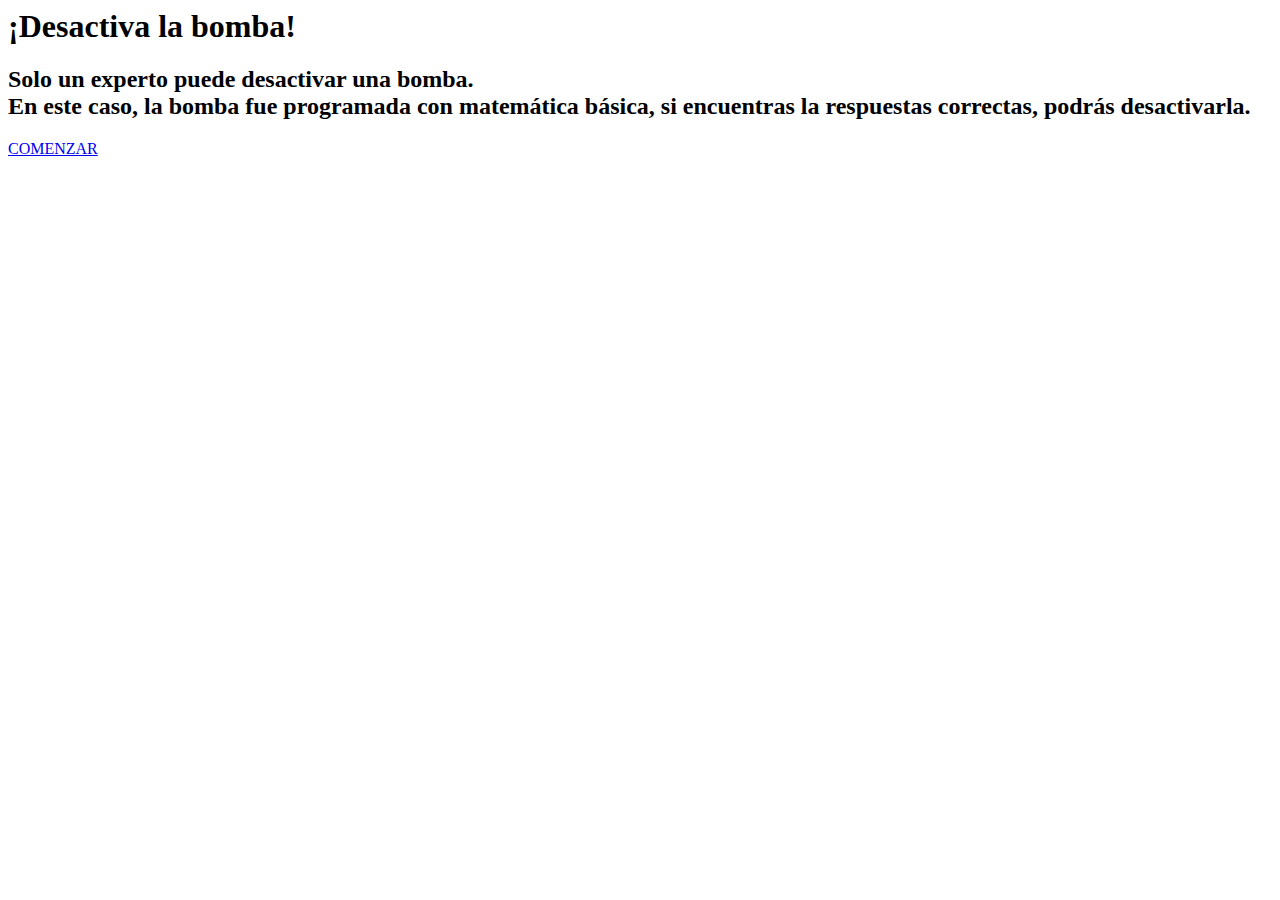
==== index.html @ 725ad241 "Add files via upload" ====
<DOCTYPE html>
    <html>
      <head>
        <meta charset="utf-8">
    	 <link rel="stylesheet" type="text/css" href="proyecto.css"> 
         <script src="proyecto.js"></script>
         <meta name="viewport" content="width=device-width, user-scalable=no, initial-scale=1.0, maximum-scale=1.0, minimum-scale=1.0">
 
     </head>
          <body>
                <header>
                    <h1 class="titulo">¡Desactiva la bomba!</h1>
                </header>
                    <h2 class="bienvenida">Solo un experto puede desactivar una bomba. <br> En este caso, la bomba fue programada con matemática básica, si encuentras la respuestas correctas, podrás desactivarla.</h2>
                    <div id="boton">
                      <a href="nivel1.html">COMENZAR</a></div>
                      
                
                
          </body>  
 </html>
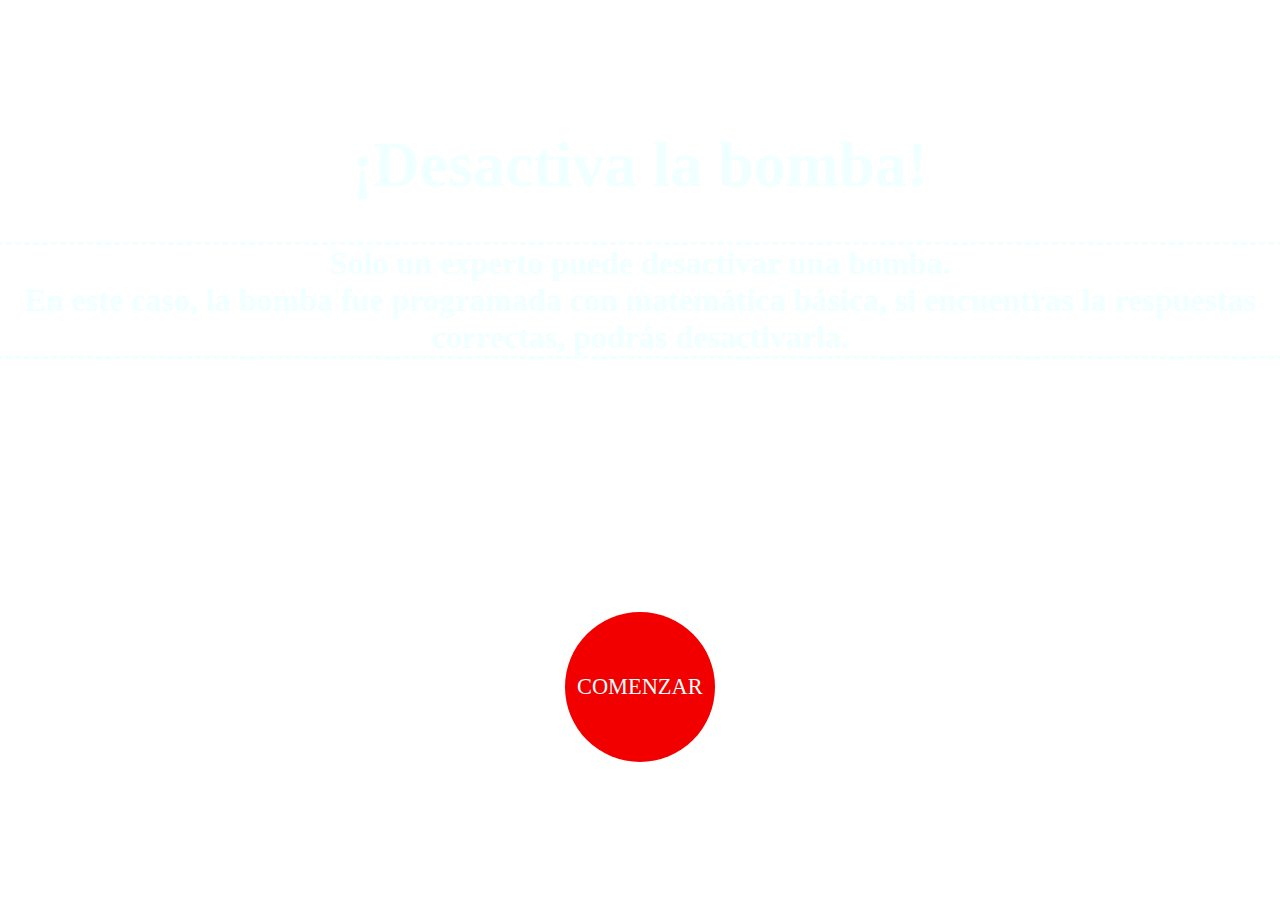
==== commit 030586e9: "Update index.html" ====
--- a/index.html
+++ b/index.html
@@ -2,8 +2,8 @@
     <html>
       <head>
         <meta charset="utf-8">
-    	 <link rel="stylesheet" type="text/css" href="proyecto.css"> 
-         <script src="proyecto.js"></script>
+    	 <link rel="stylesheet" type="text/css" href="css/proyecto.css"> 
+         <script src="js/proyecto.js"></script>
          <meta name="viewport" content="width=device-width, user-scalable=no, initial-scale=1.0, maximum-scale=1.0, minimum-scale=1.0">
  
      </head>
@@ -13,7 +13,7 @@
                 </header>
                     <h2 class="bienvenida">Solo un experto puede desactivar una bomba. <br> En este caso, la bomba fue programada con matemática básica, si encuentras la respuestas correctas, podrás desactivarla.</h2>
                     <div id="boton">
-                      <a href="nivel1.html">COMENZAR</a></div>
+                      <a href="pages/nivel1.html">COMENZAR</a></div>
                       
                 
                 
--- a/css/proyecto.css
+++ b/css/proyecto.css
@@ -0,0 +1,120 @@
+body {margin: 0;}
+h1 {text-align: center; font-size: 4rem; color: azure;}
+#boton {height: 150px; width: 150px; margin: auto; border-radius: 100%;background-color: #f20000; margin-top: 20%;} 
+#boton:hover{
+    -webkit-transform: scale(1.12,1.12);
+    -webkit-transition-timing-function: ease-out;
+    -webkit-transition-duration: 100ms;
+    -moz-transform: scale(1.12,1.12);
+    -moz-transition-timing-function: ease-out;
+    -moz-transition-duration: 100ms;
+     box-shadow: 0 0 10px #f40000, 0 0 40px #f40000, 0 0 80px #f40000; } 
+
+a {font-size: 1.4rem; line-height: 150px; color: azure; margin-left: 12px; text-decoration: none; }
+
+.bienvenida {font-size: 2rem; text-align: center; outline-style: dashed; color: azure;}
+body {  
+    background-image: url(https://www.wallpapertip.com/wmimgs/48-486092_atomic-bomb-explosion-over-city-buildings-hd-wallpaper.jpg);
+    
+    background-position: center center;
+
+    background-repeat: no-repeat;
+    
+    background-attachment: fixed;
+      
+    background-size: cover;
+   
+    margin-top: 10%;
+}
+#princ {font-size: 2.5rem; color: azure; text-align: center;}   
+#tiempoNivel {font-size: 2rem; text-align: center; color: azure;}
+#bomba {width: 500px; height: 300px; margin: 0 auto; display: block;}
+.text-center {width: 124px; height: 93px; background-color: #80be3e; color:black; font-family: fantasy; font-size: 3rem; margin-left: 44%; margin-top: -12.6%; position: absolute; line-height: 95px;}
+#actNivelUno {display:inline; font-size: 2rem; font-family: fantasy ;text-align: center; background-color: azure; color: black; width: 600px; height: 50px; margin-left: 27.6%;}
+#actNivelDos {display:inline; font-size: 2rem; font-family: fantasy ;text-align: center; background-color: azure; color: black; width: 600px; height: 50px; margin-left: 30%;}
+#actNivelTres {display:inline; font-size: 2rem; font-family: fantasy ;text-align: center; background-color: azure; color: black; width: 600px; height: 50px; margin-left: 32%;}
+button{font-size: 2rem; margin-top: 2%; font-family: fantasy;}
+#nivelCompleto {width: 200px; height: 240px; margin: 0 auto; display: block; margin-top: 0%; position: relative;}
+ 
+.sidebar {
+    position: fixed;
+    height: 70%;
+    width: 0;
+    right: 0;
+    z-index: 1;
+    background-color: #ffffff;
+    overflow-x: hidden;
+    transition: 0.4s;
+    padding: 1rem 0;
+    box-sizing:border-box;
+    float: right;
+}
+
+.sidebar .boton-cerrar {
+    position: absolute;
+    top: 0.5rem;
+    right: 1rem;
+    font-size: 2rem;
+    display: block;
+    padding: 0;
+    line-height: 1.5rem;
+    margin: 0;
+    height: 32px;
+    width: 32px;
+    text-align: center;
+    vertical-align: top;
+}
+
+.sidebar ul, .sidebar li{
+    margin:0;
+    padding:0;
+    list-style:none inside;
+}
+
+.sidebar ul {
+    margin: 4rem auto;
+    display: block;
+    width: 80%;
+    min-width:200px;
+}
+
+.sidebar a {
+    display: block;
+    font-size: 120%;
+    color: #000000;
+    text-decoration: none;
+    
+}
+
+.sidebar a:hover{
+    color:#ffffff;
+    background-color: #ff0000;
+
+}
+
+
+#contenido {
+    transition: margin-left .4s;
+    padding: 1rem;
+}
+
+.abrir-cerrar {
+    color: #2E88C7;
+    font-size:1rem;   
+}
+
+#cerrar {
+    display:none;
+}
+    
+#usuario {
+      font-size: 1.6rem;
+       text-align: center;
+      margin-top: 3%;
+      font-family: monospace;
+   }
+#textHelp {font-size: 2rem; text-align: center; font-family: monospace;}   
+#foto {width: 150px; border-radius: 100%; margin: 0 auto; display: block;}   
+#error {background: #ffffff; width: 70px; height: 70px; border-radius: 100%; margin-left: 70%; margin-bottom: 9%; margin-top: -12%;} 
+#indicador  {font-size: 30px; margin-left: 71.4%; margin-top: -12%;}
+#ayuda {font-size: 30px; position: fixed; right: 20;}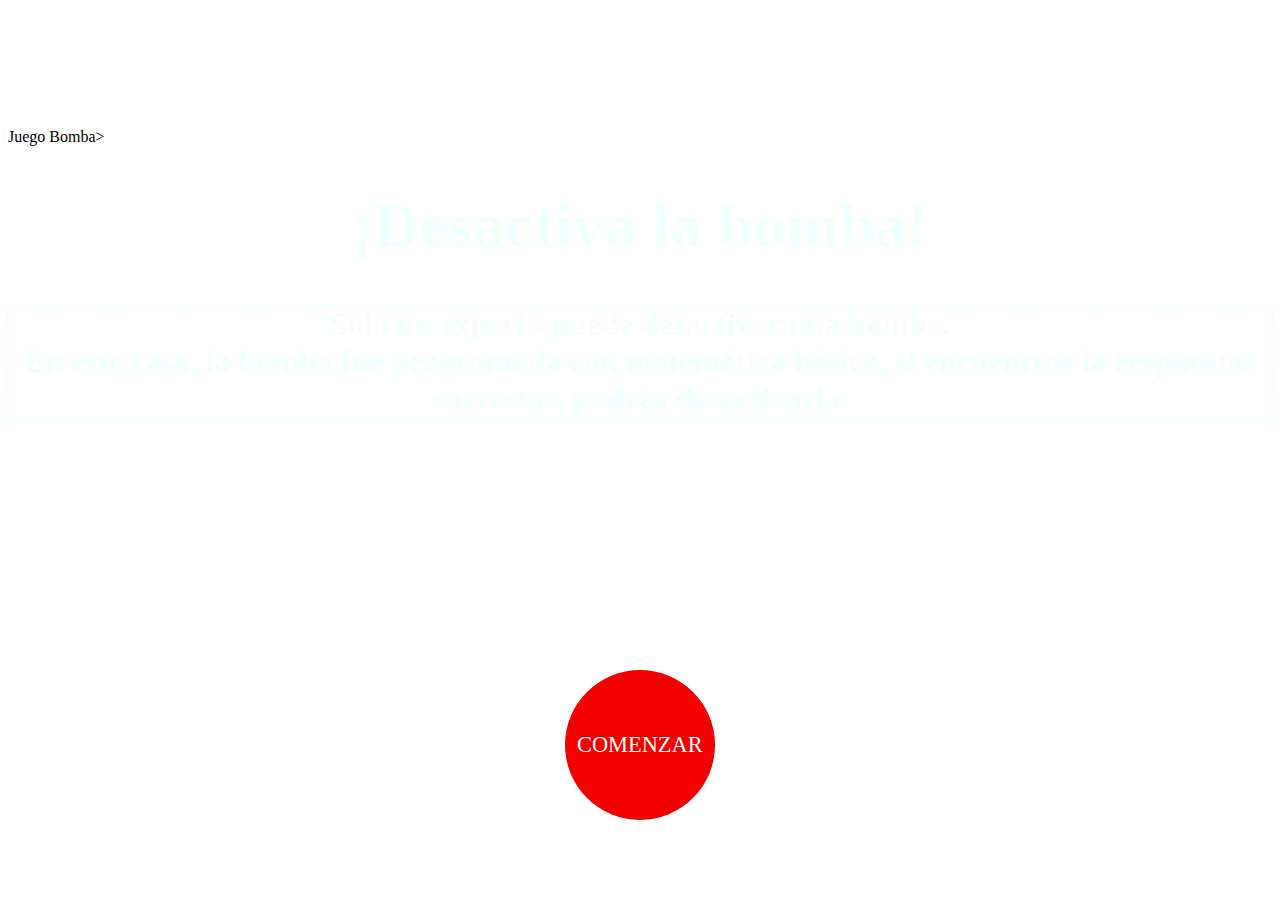
==== commit 65bc3314: "Update index.html" ====
--- a/index.html
+++ b/index.html
@@ -1,6 +1,7 @@
 <DOCTYPE html>
     <html>
       <head>
+        <name>Juego Bomba>
         <meta charset="utf-8">
     	 <link rel="stylesheet" type="text/css" href="css/proyecto.css"> 
          <script src="js/proyecto.js"></script>
--- a/css/proyecto.css
+++ b/css/proyecto.css
@@ -1,4 +1,3 @@
-body {margin: 0;}
 h1 {text-align: center; font-size: 4rem; color: azure;}
 #boton {height: 150px; width: 150px; margin: auto; border-radius: 100%;background-color: #f20000; margin-top: 20%;} 
 #boton:hover{
@@ -13,8 +12,9 @@
 a {font-size: 1.4rem; line-height: 150px; color: azure; margin-left: 12px; text-decoration: none; }
 
 .bienvenida {font-size: 2rem; text-align: center; outline-style: dashed; color: azure;}
+
 body {  
-    background-image: url(https://www.wallpapertip.com/wmimgs/48-486092_atomic-bomb-explosion-over-city-buildings-hd-wallpaper.jpg);
+    background-image: url("https://www.wallpapertip.com/wmimgs/48-486092_atomic-bomb-explosion-over-city-buildings-hd-wallpaper.jpg");
     
     background-position: center center;
 
@@ -117,4 +117,4 @@
 #foto {width: 150px; border-radius: 100%; margin: 0 auto; display: block;}   
 #error {background: #ffffff; width: 70px; height: 70px; border-radius: 100%; margin-left: 70%; margin-bottom: 9%; margin-top: -12%;} 
 #indicador  {font-size: 30px; margin-left: 71.4%; margin-top: -12%;}
-#ayuda {font-size: 30px; position: fixed; right: 20;}+#ayuda {font-size: 30px; position: fixed; right: 20;}
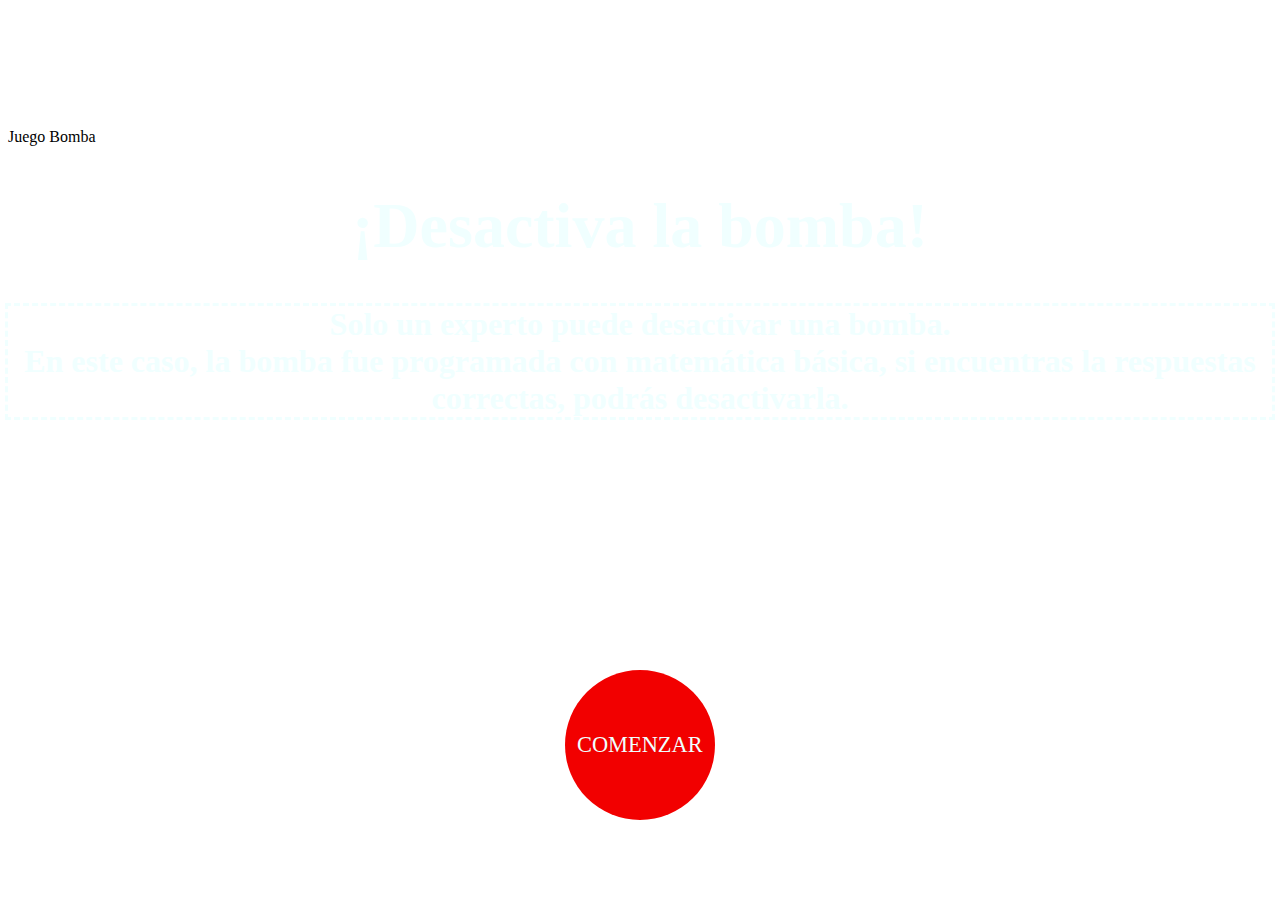
==== commit 45964894: "Update index.html" ====
--- a/index.html
+++ b/index.html
@@ -1,7 +1,7 @@
 <DOCTYPE html>
     <html>
       <head>
-        <name>Juego Bomba>
+          <name>Juego Bomba</name>
         <meta charset="utf-8">
     	 <link rel="stylesheet" type="text/css" href="css/proyecto.css"> 
          <script src="js/proyecto.js"></script>
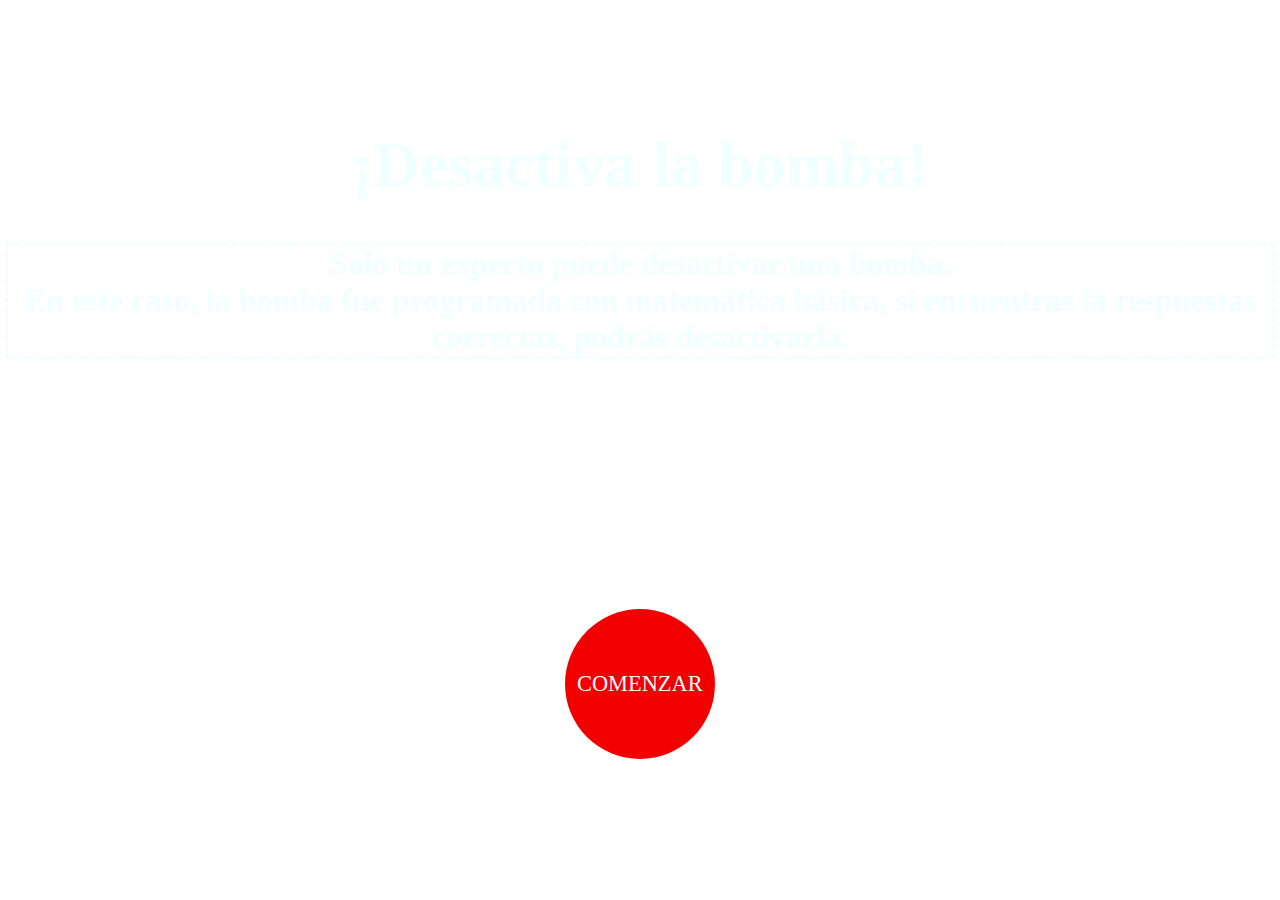
==== commit b3387dc2: "Update index.html" ====
--- a/index.html
+++ b/index.html
@@ -1,7 +1,7 @@
 <DOCTYPE html>
     <html>
       <head>
-          <name>Juego Bomba</name>
+          <title>Juego Bomba</title>
         <meta charset="utf-8">
     	 <link rel="stylesheet" type="text/css" href="css/proyecto.css"> 
          <script src="js/proyecto.js"></script>
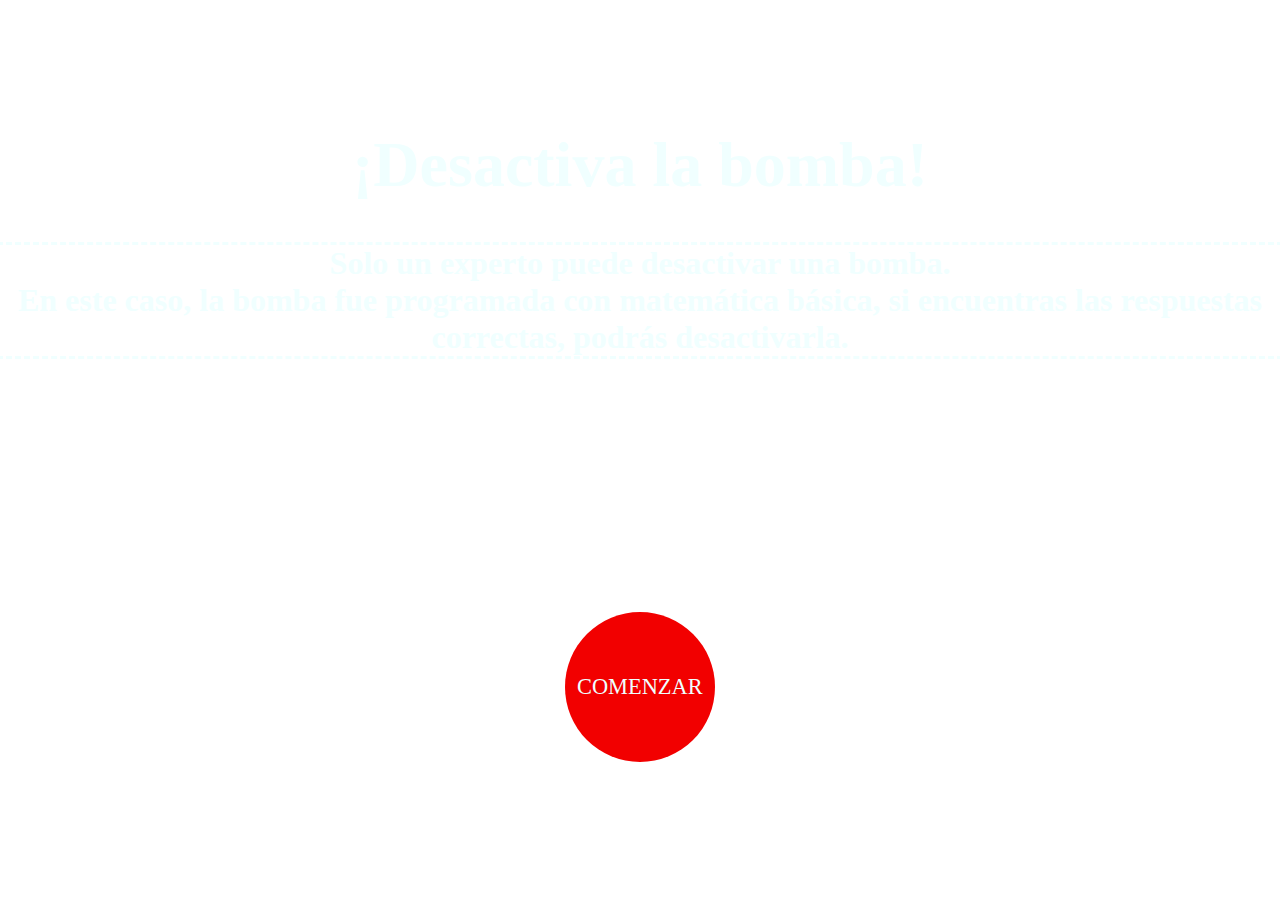
==== commit c0c42a97: "Update index.html" ====
--- a/index.html
+++ b/index.html
@@ -12,7 +12,7 @@
                 <header>
                     <h1 class="titulo">¡Desactiva la bomba!</h1>
                 </header>
-                    <h2 class="bienvenida">Solo un experto puede desactivar una bomba. <br> En este caso, la bomba fue programada con matemática básica, si encuentras la respuestas correctas, podrás desactivarla.</h2>
+                    <h2 class="bienvenida">Solo un experto puede desactivar una bomba. <br> En este caso, la bomba fue programada con matemática básica, si encuentras las respuestas correctas, podrás desactivarla.</h2>
                     <div id="boton">
                       <a href="pages/nivel1.html">COMENZAR</a></div>
                       
--- a/css/proyecto.css
+++ b/css/proyecto.css
@@ -1,3 +1,4 @@
+body {margin: 0;}
 h1 {text-align: center; font-size: 4rem; color: azure;}
 #boton {height: 150px; width: 150px; margin: auto; border-radius: 100%;background-color: #f20000; margin-top: 20%;} 
 #boton:hover{
